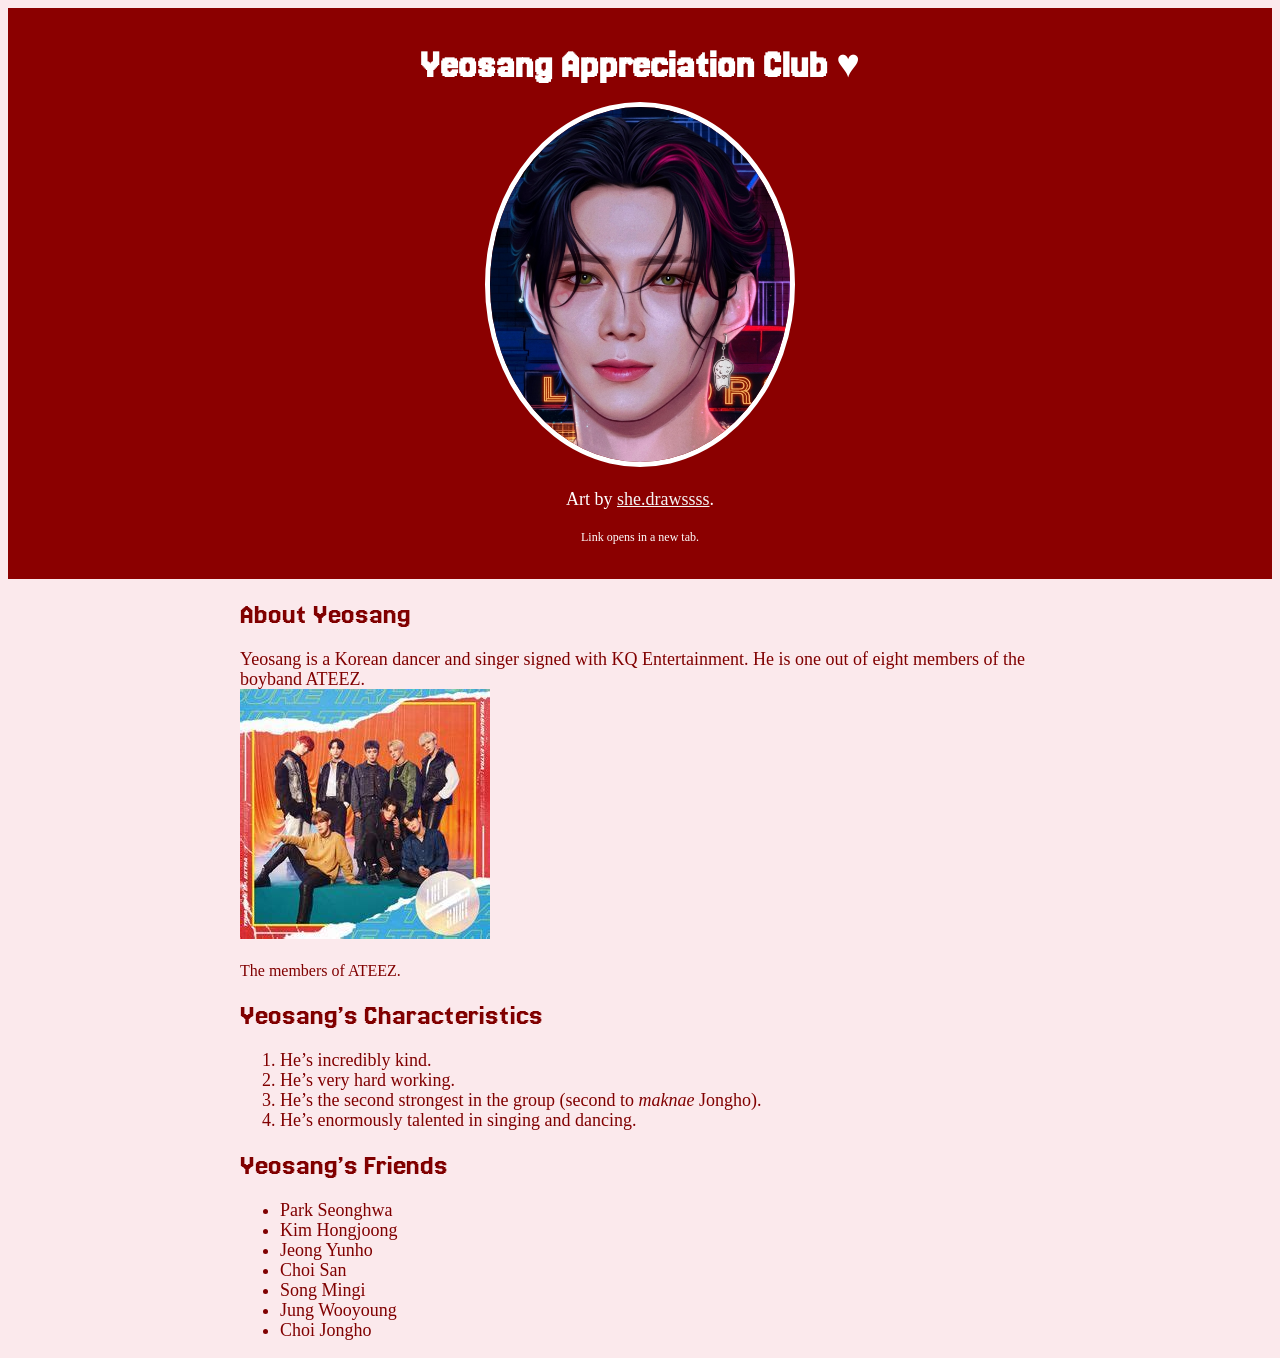
==== index.html @ a8d54f16 "Changes" ====
<!DOCTYPE html>

<head>
    <meta charset="UTF-8">
    <meta name="viewport" content="width=device-width, initial-scale=1.0">
    <title>Yeosang Appreciation Club &#9829</title>
    <link rel="icon" href="./img/yeosang-tab.png">
    <link rel="stylesheet" href=".css/style.css?v=2">
</head>

<body>
    <header>
        <h1><b>Yeosang Appreciation Club &#9829</b></h1>
        <img src="./img/yeosang-pfp.jpg" alt="An artist&rsquo;s rendition of Yeosang with a nightlife background" style="
        width: 300px; 
        border: 5px solid #ffffff;
        border-radius: 50%;">
        <p>Art by <a href="https://www.instagram.com/she.drawssss/" target="_blank" style="color: whitesmoke">she.drawssss</a>.</p>
        <p style="font-size: 12px;">Link opens in a new tab.</p>
    </header>

    <main>
        <h2>About Yeosang</h2>
        <p>Yeosang is a Korean dancer and singer signed with KQ Entertainment. He is one out of eight members of the boyband ATEEZ.<br>
        <img src="./img/ateez.jpg" alt="All eight memberes of a tease">
        <p class="caption"><p style="font-size: 16px;">The members of ATEEZ.</p>

        <h2>Yeosang&rsquo;s Characteristics</h2>
        <ol>
            <li>He&rsquo;s incredibly kind.</li>
            <li>He&rsquo;s very hard working.</li>
            <li>He&rsquo;s the second strongest in the group (second to <i>maknae</i> Jongho).</li>
            <li>He&rsquo;s enormously talented in singing and dancing.</li>
        </ol>

        <h2>Yeosang&rsquo;s Friends</h2>
            <ul>
                <li>Park Seonghwa</li>
                <li>Kim Hongjoong</li>
                <li>Jeong Yunho</li>
                <li>Choi San</li>
                <li>Song Mingi</li>
                <li>Jung Wooyoung</li>
                <li>Choi Jongho</li>
            </ul>
    </main>

    <!-- This is where I want my footer element. -->
    <footer>

    </footer>
</body>
</html>
---- .css/style.css ----
@import url('https://fonts.googleapis.com/css2?family=Jersey+20&display=swap');

body{
    background-color: rgb(251, 233, 236);
    font-family:Georgia, 'Times New Roman', Times, serif;
    font-size: 18px;
    line-height: 20px;
}

header{
    text-align: center;
    color: white;
    background-color: darkred;
    padding: 20px;
    font-family: Georgia, 'Times New Roman', Times, serif;
}

h1{
  font-family: "Jersey 20", sans-serif;
  font-weight: 400;
  font-style: normal;
  font-size: 40px;
}

h2{
  font-family: "Jersey 20", sans-serif;
  font-weight: 400;
  font-style: normal;
  font-size: 30px;
}

main{
    color: maroon;
    width: 800px;
    margin: 0 auto;
}

main img{
    max-width: 100%;
}
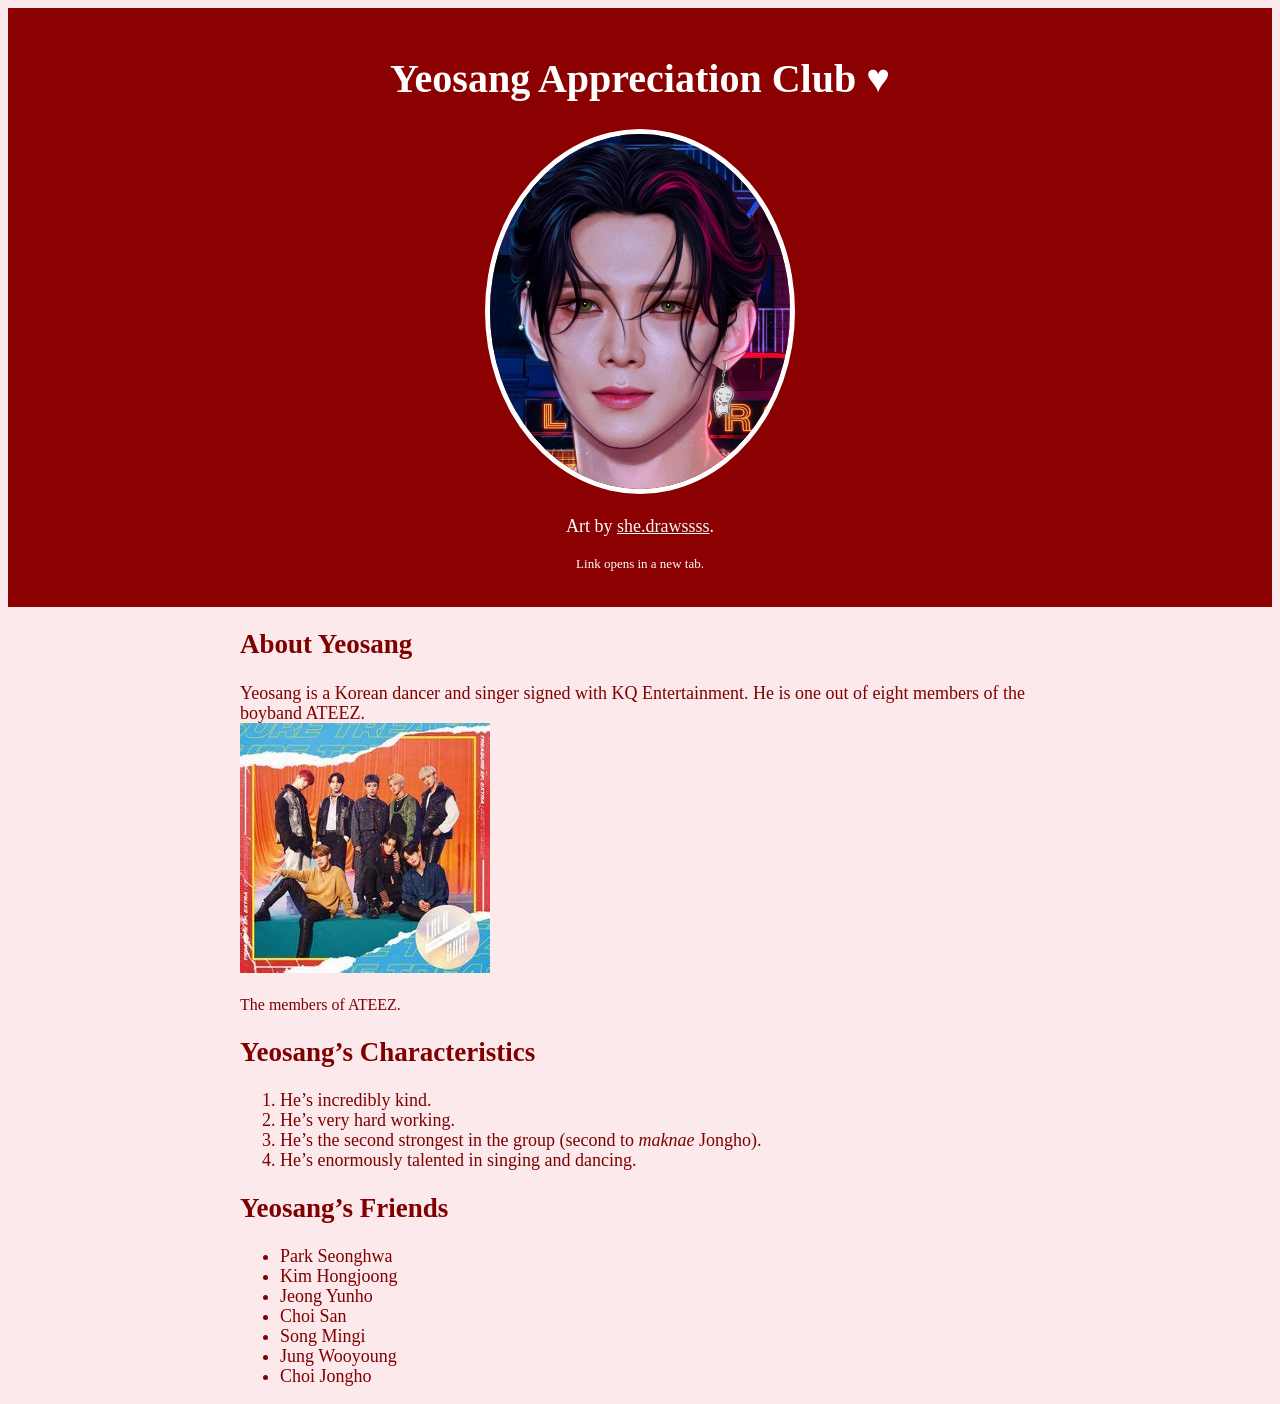
==== commit 740f0083: "Messed with captions" ====
--- a/index.html
+++ b/index.html
@@ -16,7 +16,7 @@
         border: 5px solid #ffffff;
         border-radius: 50%;">
         <p>Art by <a href="https://www.instagram.com/she.drawssss/" target="_blank" style="color: whitesmoke">she.drawssss</a>.</p>
-        <p style="font-size: 12px;">Link opens in a new tab.</p>
+        <p style="font-size: 13px;">Link opens in a new tab.</p>
     </header>
 
     <main>
--- a/.css/style.css
+++ b/.css/style.css
@@ -1,8 +1,8 @@
-@import url('https://fonts.googleapis.com/css2?family=Jersey+20&display=swap');
-
 body{
     background-color: rgb(251, 233, 236);
-    font-family:Georgia, 'Times New Roman', Times, serif;
+    font-family: Georgia, 'Times New Roman', Times, serif;
+}
+p, ul, ol{
     font-size: 18px;
     line-height: 20px;
 }
@@ -15,18 +15,23 @@
     font-family: Georgia, 'Times New Roman', Times, serif;
 }
 
+p.caption{
+    color: rgb(120, 120, 120);
+    font-style: italic
+}
+
 h1{
-  font-family: "Jersey 20", sans-serif;
+  font-family:Georgia, 'Times New Roman', Times, serif
   font-weight: 400;
   font-style: normal;
   font-size: 40px;
 }
 
 h2{
-  font-family: "Jersey 20", sans-serif;
+  font-family:Georgia, 'Times New Roman', Times, serif
   font-weight: 400;
   font-style: normal;
-  font-size: 30px;
+  font-size: 27px;
 }
 
 main{
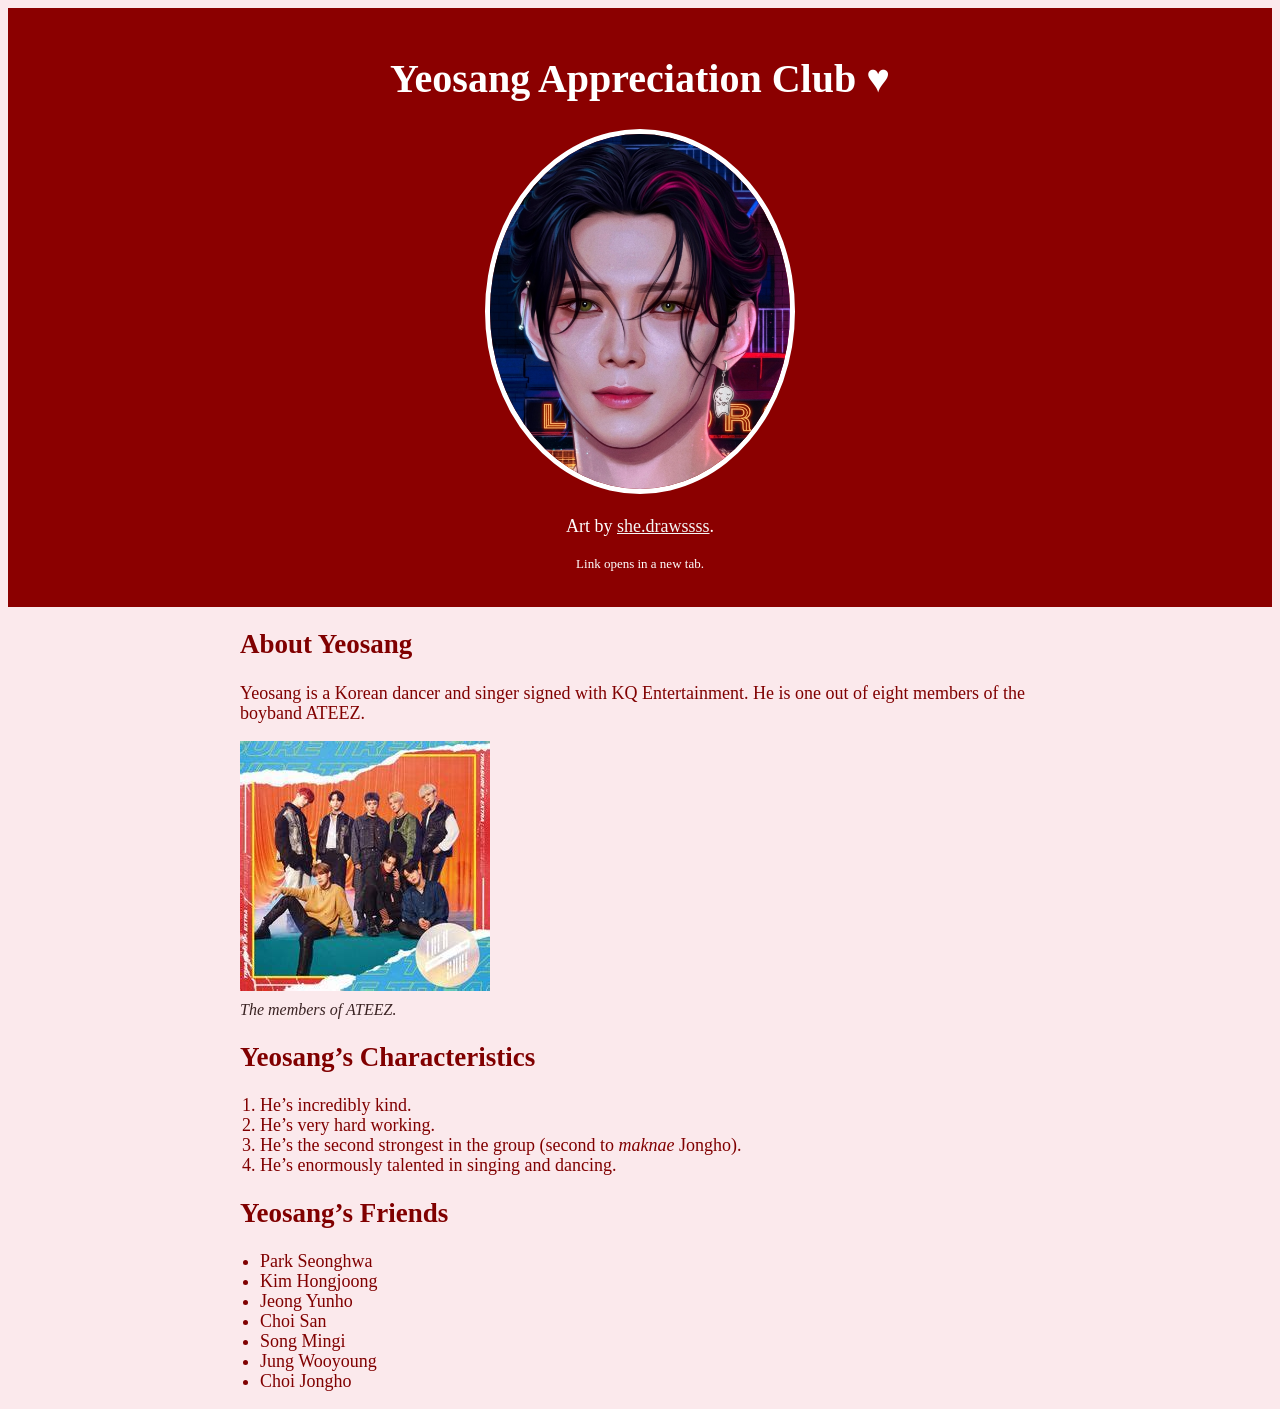
==== commit 0a3cc610: "Changed padding" ====
--- a/index.html
+++ b/index.html
@@ -21,9 +21,9 @@
 
     <main>
         <h2>About Yeosang</h2>
-        <p>Yeosang is a Korean dancer and singer signed with KQ Entertainment. He is one out of eight members of the boyband ATEEZ.<br>
+        <p>Yeosang is a Korean dancer and singer signed with KQ Entertainment. He is one out of eight members of the boyband ATEEZ.</p>
         <img src="./img/ateez.jpg" alt="All eight memberes of a tease">
-        <p class="caption"><p style="font-size: 16px;">The members of ATEEZ.</p>
+        <p class="caption">The members of ATEEZ.</p>
 
         <h2>Yeosang&rsquo;s Characteristics</h2>
         <ol>
--- a/.css/style.css
+++ b/.css/style.css
@@ -5,6 +5,10 @@
 p, ul, ol{
     font-size: 18px;
     line-height: 20px;
+}
+
+ul, ol{
+    padding-left: 20px;
 }
 
 header{
@@ -16,8 +20,10 @@
 }
 
 p.caption{
-    color: rgb(120, 120, 120);
-    font-style: italic
+    color: rgb(58, 35, 35);
+    font-style: italic;
+    font-size: 16px;
+    margin-top: 5px;
 }
 
 h1{
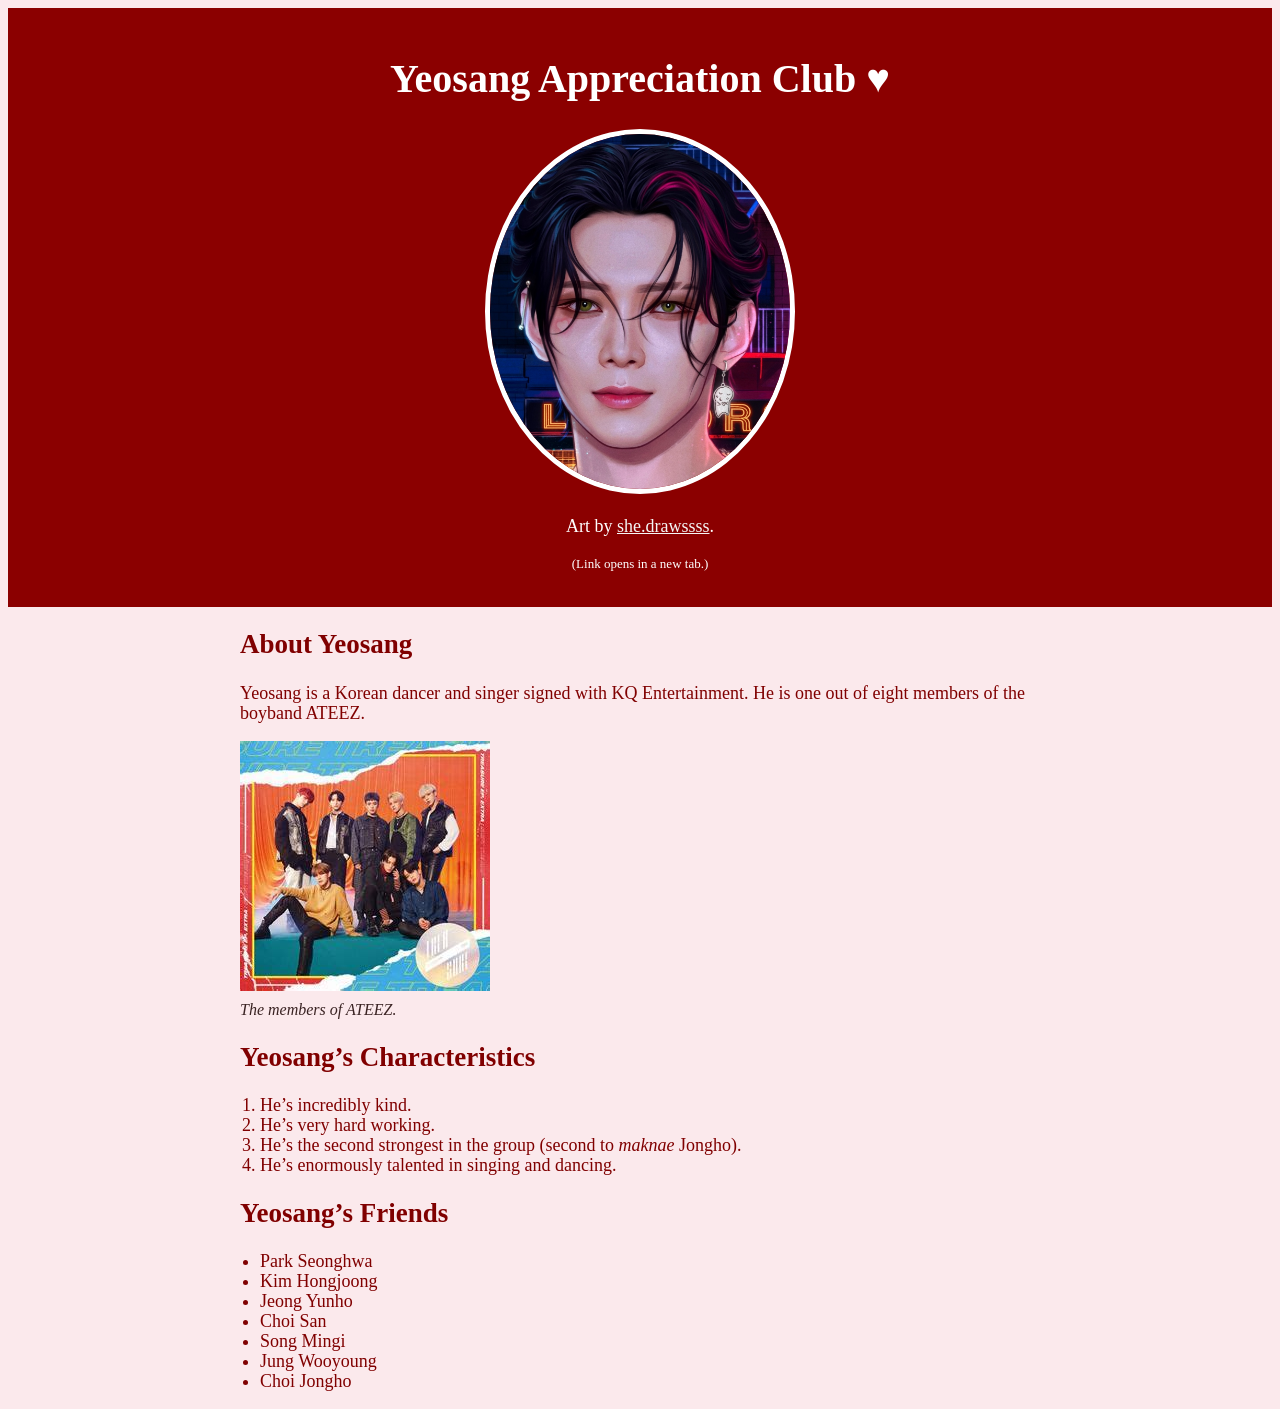
==== commit 7a844b0c: "Changed hovering stuff" ====
--- a/index.html
+++ b/index.html
@@ -16,7 +16,7 @@
         border: 5px solid #ffffff;
         border-radius: 50%;">
         <p>Art by <a href="https://www.instagram.com/she.drawssss/" target="_blank" style="color: whitesmoke">she.drawssss</a>.</p>
-        <p style="font-size: 13px;">Link opens in a new tab.</p>
+        <p style="font-size: 13px;">(Link opens in a new tab.)</p>
     </header>
 
     <main>
--- a/.css/style.css
+++ b/.css/style.css
@@ -17,6 +17,10 @@
     background-color: darkred;
     padding: 20px;
     font-family: Georgia, 'Times New Roman', Times, serif;
+}
+
+a:hover{
+    color: rgb(203, 163, 222) !important;
 }
 
 p.caption{
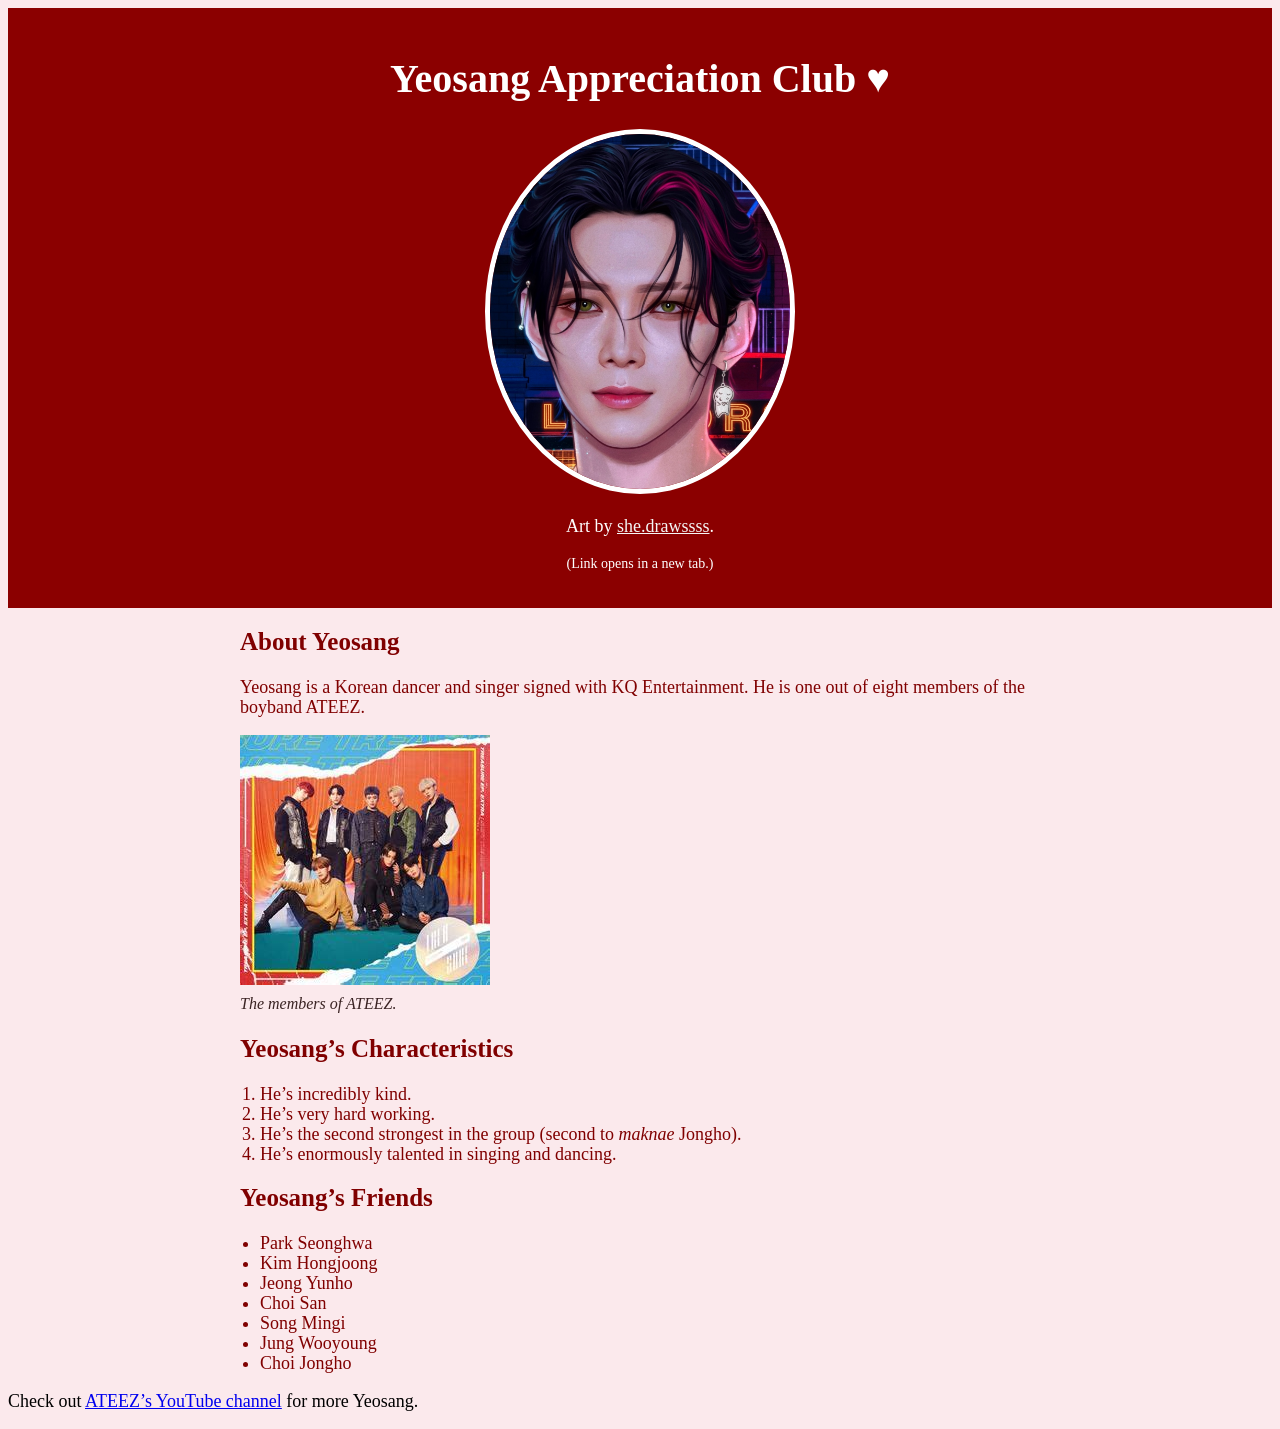
==== commit 230d8a51: "Idek #2" ====
--- a/index.html
+++ b/index.html
@@ -16,7 +16,7 @@
         border: 5px solid #ffffff;
         border-radius: 50%;">
         <p>Art by <a href="https://www.instagram.com/she.drawssss/" target="_blank" style="color: whitesmoke">she.drawssss</a>.</p>
-        <p style="font-size: 13px;">(Link opens in a new tab.)</p>
+        <p style="font-size: 14px;">(Link opens in a new tab.)</p>
     </header>
 
     <main>
@@ -47,7 +47,7 @@
 
     <!-- This is where I want my footer element. -->
     <footer>
-
+    <p>Check out <a href="https://www.youtube.com/channel/UC2e4Ukj5Pfr7cb3KpJAFBdQ">ATEEZ&rsquo;s YouTube channel</a> for more Yeosang.</p>
     </footer>
 </body>
 </html>
--- a/.css/style.css
+++ b/.css/style.css
@@ -41,7 +41,7 @@
   font-family:Georgia, 'Times New Roman', Times, serif
   font-weight: 400;
   font-style: normal;
-  font-size: 27px;
+  font-size: 25px;
 }
 
 main{
@@ -52,4 +52,9 @@
 
 main img{
     max-width: 100%;
+}
+
+footer{
+    background-color: rgb(251, 233, 236);
+    font-family: Georgia, 'Times New Roman', Times, serif;
 }
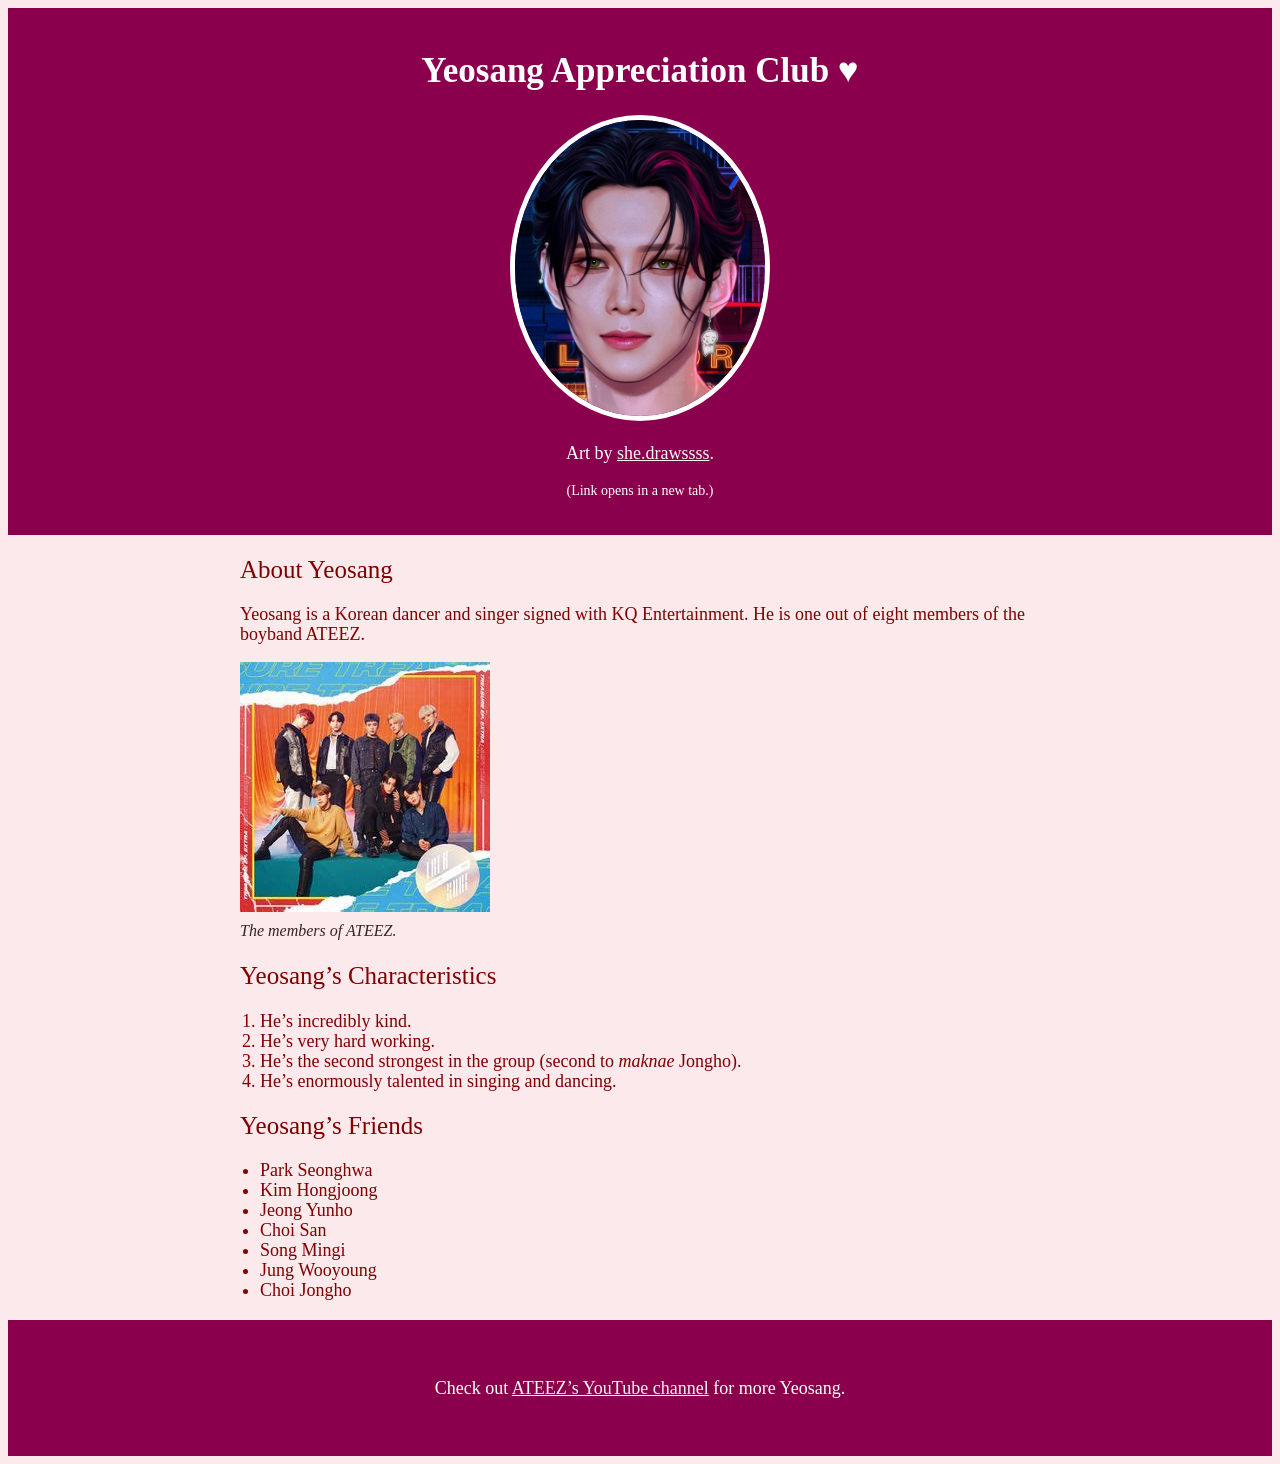
==== commit 75e7c1be: "Changed things around" ====
--- a/index.html
+++ b/index.html
@@ -12,7 +12,7 @@
     <header>
         <h1><b>Yeosang Appreciation Club &#9829</b></h1>
         <img src="./img/yeosang-pfp.jpg" alt="An artist&rsquo;s rendition of Yeosang with a nightlife background" style="
-        width: 300px; 
+        width: 250px; 
         border: 5px solid #ffffff;
         border-radius: 50%;">
         <p>Art by <a href="https://www.instagram.com/she.drawssss/" target="_blank" style="color: whitesmoke">she.drawssss</a>.</p>
@@ -45,9 +45,9 @@
             </ul>
     </main>
 
-    <!-- This is where I want my footer element. -->
     <footer>
-    <p>Check out <a href="https://www.youtube.com/channel/UC2e4Ukj5Pfr7cb3KpJAFBdQ">ATEEZ&rsquo;s YouTube channel</a> for more Yeosang.</p>
+        <div class="content">
+            <p>Check out <a href="https://www.youtube.com/channel/UC2e4Ukj5Pfr7cb3KpJAFBdQ" target="_blank" style="color: whitesmoke">ATEEZ&rsquo;s YouTube channel</a> for more Yeosang.</p></div>
     </footer>
 </body>
 </html>
--- a/.css/style.css
+++ b/.css/style.css
@@ -14,7 +14,7 @@
 header{
     text-align: center;
     color: white;
-    background-color: darkred;
+    background-color: rgb(139, 0, 76);
     padding: 20px;
     font-family: Georgia, 'Times New Roman', Times, serif;
 }
@@ -31,14 +31,14 @@
 }
 
 h1{
-  font-family:Georgia, 'Times New Roman', Times, serif
+  font-family:Georgia, 'Times New Roman', Times, serif;
   font-weight: 400;
   font-style: normal;
-  font-size: 40px;
+  font-size: 35px;
 }
 
 h2{
-  font-family:Georgia, 'Times New Roman', Times, serif
+  font-family:Georgia, 'Times New Roman', Times, serif;
   font-weight: 400;
   font-style: normal;
   font-size: 25px;
@@ -55,6 +55,15 @@
 }
 
 footer{
-    background-color: rgb(251, 233, 236);
+    background-color: rgb(139, 0, 76);
+    padding: 40px;
+    text-align: center;
+    margin-top: 20px;
+}
+
+footer .content{
+    width: 800px;
+    margin: 0 auto;
+    color:white;
     font-family: Georgia, 'Times New Roman', Times, serif;
 }
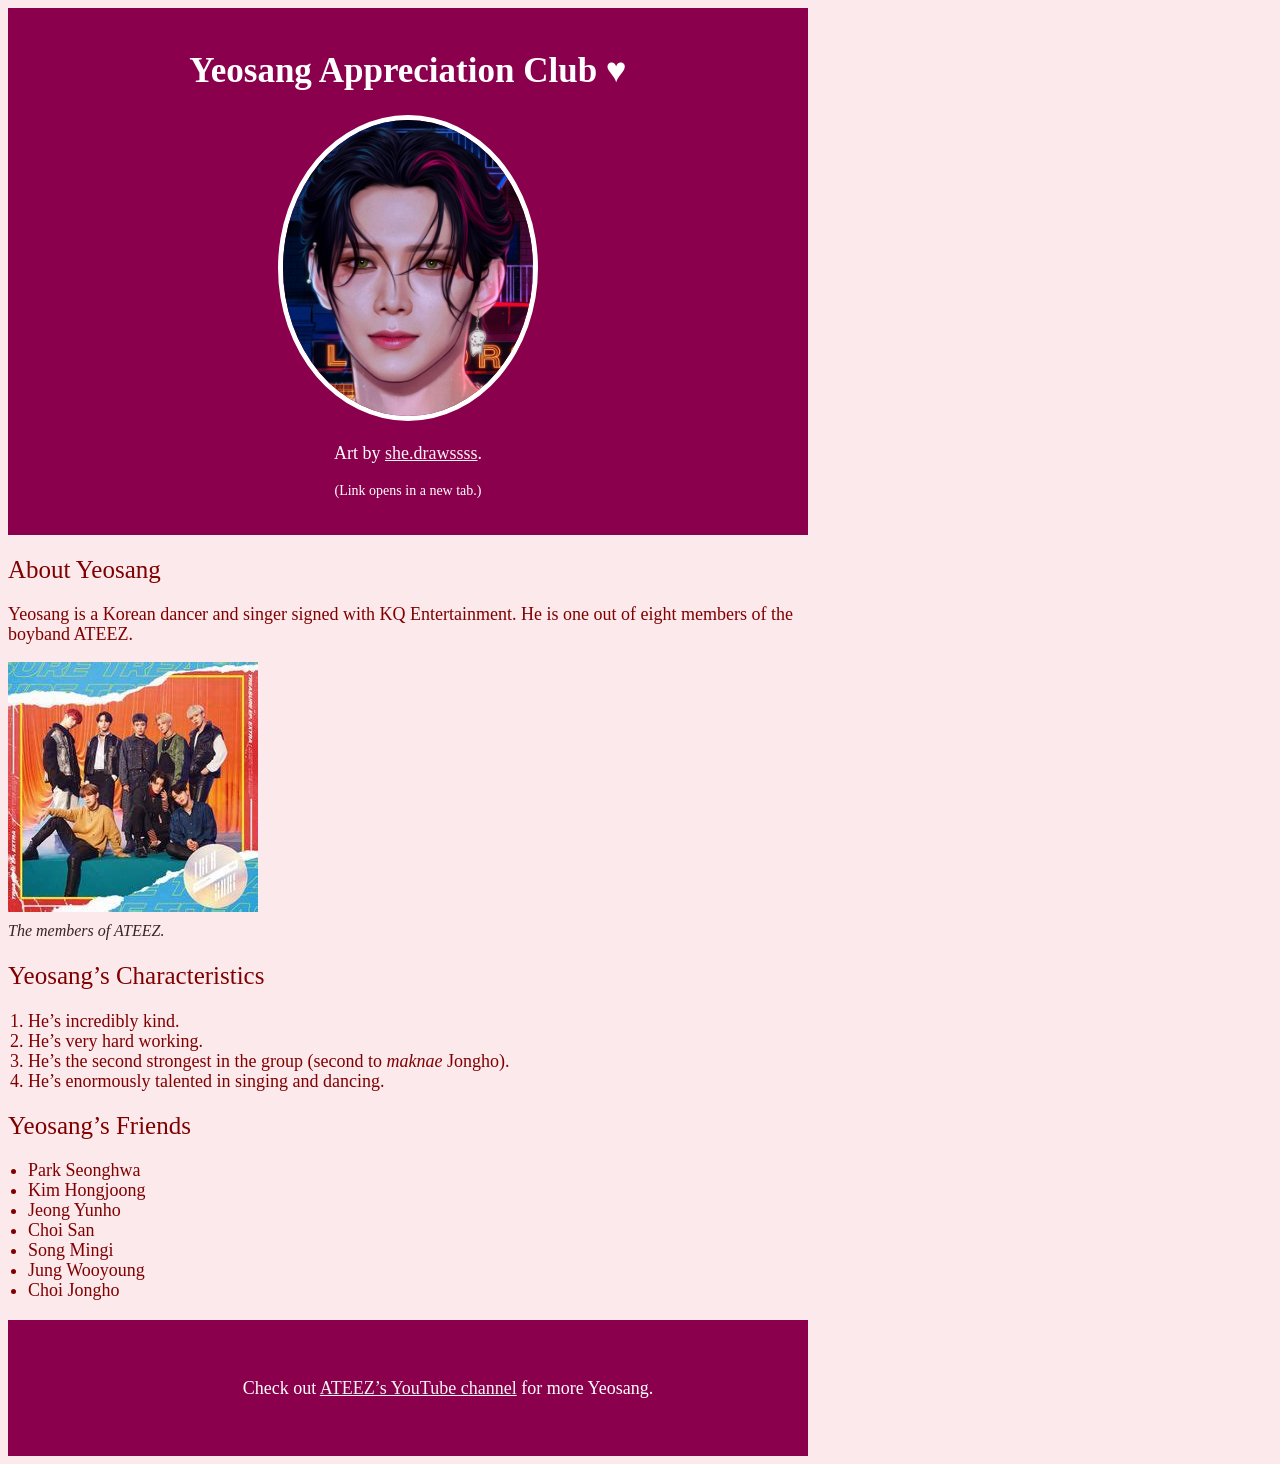
==== commit e8df3a9a: "help" ====
--- a/index.html
+++ b/index.html
@@ -2,7 +2,7 @@
 
 <head>
     <meta charset="UTF-8">
-    <meta name="viewport" content="width=device-width, initial-scale=1.0">
+    <meta name="viewport" content="width=device-width, user-scalable=no, initial-scale=0">
     <title>Yeosang Appreciation Club &#9829</title>
     <link rel="icon" href="./img/yeosang-tab.png">
     <link rel="stylesheet" href=".css/style.css?v=2">
--- a/.css/style.css
+++ b/.css/style.css
@@ -1,6 +1,7 @@
 body{
     background-color: rgb(251, 233, 236);
     font-family: Georgia, 'Times New Roman', Times, serif;
+    max-width: 800px;
 }
 p, ul, ol{
     font-size: 18px;
@@ -17,6 +18,7 @@
     background-color: rgb(139, 0, 76);
     padding: 20px;
     font-family: Georgia, 'Times New Roman', Times, serif;
+    max-width: 800px;
 }
 
 a:hover{
@@ -46,7 +48,7 @@
 
 main{
     color: maroon;
-    width: 800px;
+    max-width: 800px;
     margin: 0 auto;
 }
 
@@ -59,6 +61,7 @@
     padding: 40px;
     text-align: center;
     margin-top: 20px;
+    max-width: 800px;
 }
 
 footer .content{
@@ -66,4 +69,10 @@
     margin: 0 auto;
     color:white;
     font-family: Georgia, 'Times New Roman', Times, serif;
+}
+
+@media (max-width: 600px) {
+    footer. p{
+            font-size: 16px;
+    }
 }
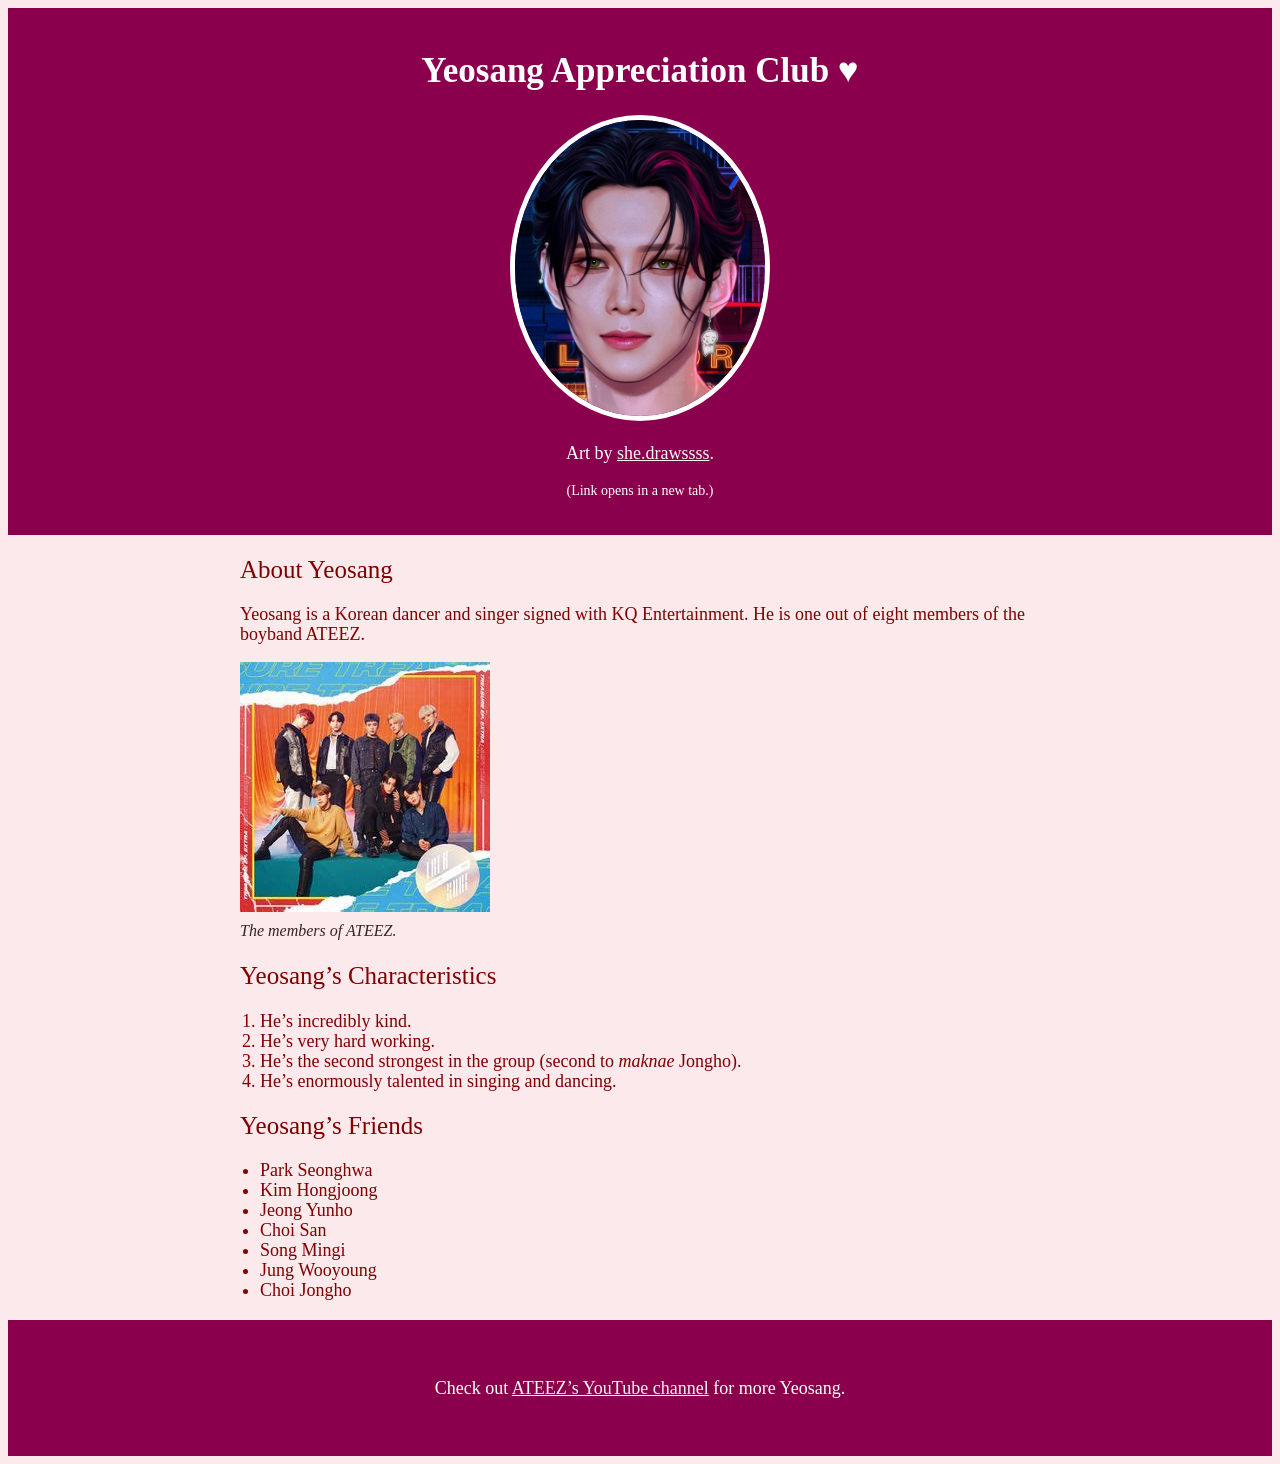
==== commit 7d500913: "Added another page" ====
--- a/index.html
+++ b/index.html
@@ -2,7 +2,7 @@
 
 <head>
     <meta charset="UTF-8">
-    <meta name="viewport" content="width=device-width, user-scalable=no, initial-scale=0">
+    <meta name="viewport" content="width=device-width, user-scalable=no, initial-scale=1">
     <title>Yeosang Appreciation Club &#9829</title>
     <link rel="icon" href="./img/yeosang-tab.png">
     <link rel="stylesheet" href=".css/style.css?v=2">
--- a/.css/style.css
+++ b/.css/style.css
@@ -1,7 +1,6 @@
 body{
     background-color: rgb(251, 233, 236);
     font-family: Georgia, 'Times New Roman', Times, serif;
-    max-width: 800px;
 }
 p, ul, ol{
     font-size: 18px;
@@ -18,7 +17,6 @@
     background-color: rgb(139, 0, 76);
     padding: 20px;
     font-family: Georgia, 'Times New Roman', Times, serif;
-    max-width: 800px;
 }
 
 a:hover{
@@ -46,9 +44,15 @@
   font-size: 25px;
 }
 
+@media (max-width: 600px) {
+    h2{
+    font-size: 23px;
+    }
+}
+
 main{
     color: maroon;
-    max-width: 800px;
+    width: 800px;
     margin: 0 auto;
 }
 
@@ -61,7 +65,6 @@
     padding: 40px;
     text-align: center;
     margin-top: 20px;
-    max-width: 800px;
 }
 
 footer .content{
